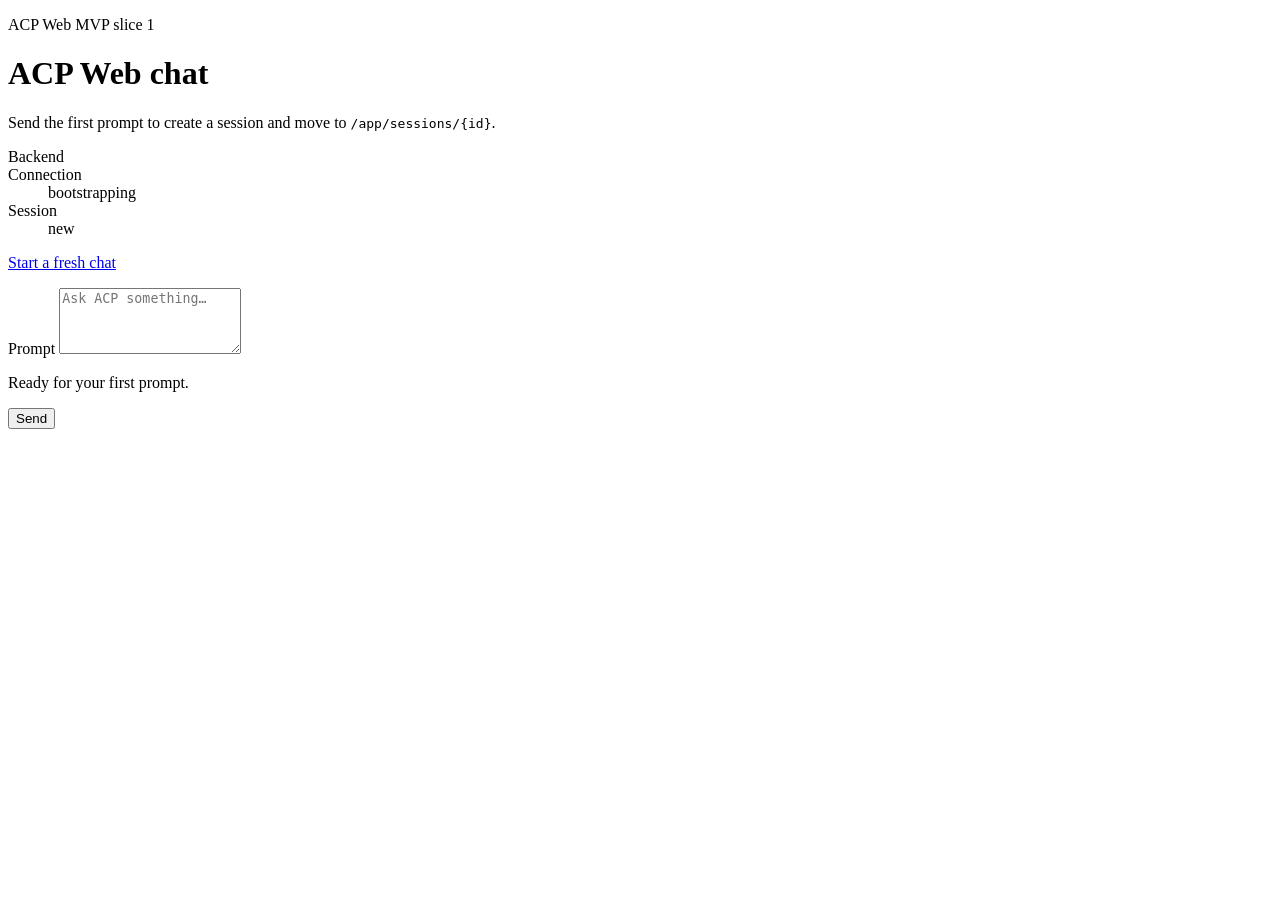
==== crates/acp-web-backend/src/app_assets/app.html @ 7c331cab "fix(web): resolve slice 1 lint and sonar failures" ====
<!doctype html>
<html lang="en">
  <head>
    <meta charset="utf-8">
    <meta name="viewport" content="width=device-width, initial-scale=1">
    <meta name="acp-api-base" content="/api/v1">
    <meta name="acp-csrf-token" content="__ACP_CSRF_TOKEN__">
    <title>ACP Web chat</title>
    <link rel="stylesheet" href="/app/assets/app.css">
  </head>
  <body>
    <main class="app-shell">
      <header class="app-header">
        <div class="app-header__copy">
          <p class="eyebrow">ACP Web MVP slice 1</p>
          <h1>ACP Web chat</h1>
          <p id="route-summary" class="muted">Send the first prompt to create a session and move to <code>/app/sessions/{id}</code>.</p>
        </div>
        <dl class="status-grid" aria-label="session status">
          <div>
            <dt>Backend</dt>
            <dd id="backend-origin"></dd>
          </div>
          <div>
            <dt>Connection</dt>
            <dd id="connection-status">bootstrapping</dd>
          </div>
          <div>
            <dt>Session</dt>
            <dd id="session-status">new</dd>
          </div>
        </dl>
      </header>

      <p class="top-link"><a href="/app/">Start a fresh chat</a></p>

      <div id="error-banner" class="banner" hidden role="alert"></div>

      <section class="panel transcript-panel" aria-label="conversation transcript">
        <ol id="transcript" class="transcript"></ol>
      </section>

      <section id="pending-permissions-panel" class="panel pending-panel" hidden aria-live="polite">
        <h2>Pending permissions</h2>
        <p class="muted">Slice 1 renders pending requests and transcript updates. Approve/deny controls arrive in the next slice.</p>
        <ul id="pending-permissions" class="pending-list"></ul>
      </section>

      <form id="composer-form" class="panel composer" autocomplete="off">
        <label for="composer-input">Prompt</label>
        <textarea id="composer-input" name="prompt" rows="4" placeholder="Ask ACP something…"></textarea>
        <div class="composer__footer">
          <p id="composer-status" class="muted">Ready for your first prompt.</p>
          <button id="composer-submit" type="submit">Send</button>
        </div>
      </form>
    </main>
    <script src="/app/assets/app.js"></script>
  </body>
</html>
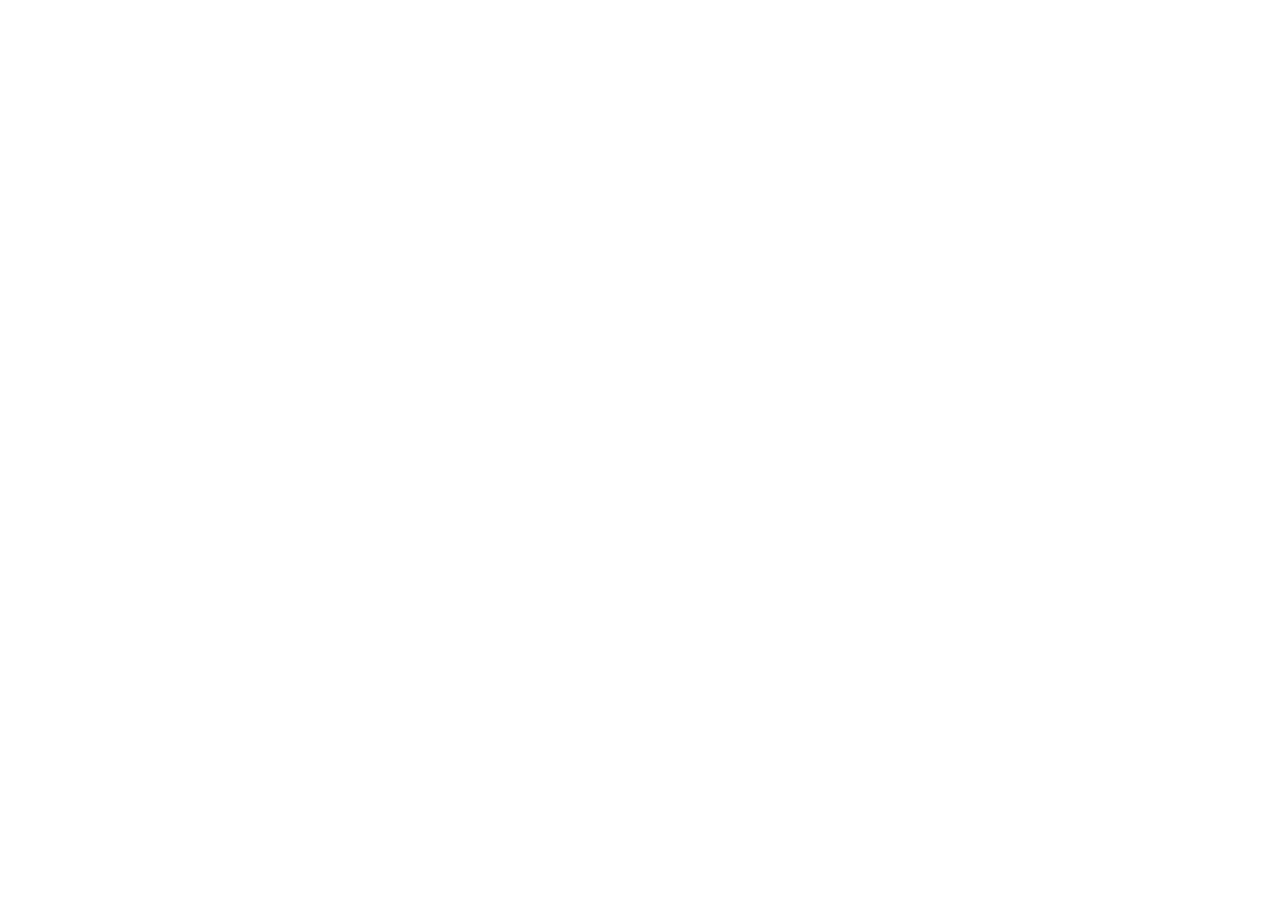
==== commit 7670ef69: "refactor(web): move slice 1 to leptos wasm" ====
--- a/crates/acp-web-backend/src/app_assets/app.html
+++ b/crates/acp-web-backend/src/app_assets/app.html
@@ -7,54 +7,19 @@
     <meta name="acp-csrf-token" content="__ACP_CSRF_TOKEN__">
     <title>ACP Web chat</title>
     <link rel="stylesheet" href="/app/assets/app.css">
+    <!--
+      The Leptos CSR bundle is initialized by wasm-init.js, which imports
+      the stable backend-served loader alias (acp-web-frontend.js) and calls
+      init() to load the compiled WebAssembly module.
+    -->
+    <script type="module" src="/app/assets/wasm-init.js"></script>
   </head>
   <body>
-    <main class="app-shell">
-      <header class="app-header">
-        <div class="app-header__copy">
-          <p class="eyebrow">ACP Web MVP slice 1</p>
-          <h1>ACP Web chat</h1>
-          <p id="route-summary" class="muted">Send the first prompt to create a session and move to <code>/app/sessions/{id}</code>.</p>
-        </div>
-        <dl class="status-grid" aria-label="session status">
-          <div>
-            <dt>Backend</dt>
-            <dd id="backend-origin"></dd>
-          </div>
-          <div>
-            <dt>Connection</dt>
-            <dd id="connection-status">bootstrapping</dd>
-          </div>
-          <div>
-            <dt>Session</dt>
-            <dd id="session-status">new</dd>
-          </div>
-        </dl>
-      </header>
-
-      <p class="top-link"><a href="/app/">Start a fresh chat</a></p>
-
-      <div id="error-banner" class="banner" hidden role="alert"></div>
-
-      <section class="panel transcript-panel" aria-label="conversation transcript">
-        <ol id="transcript" class="transcript"></ol>
-      </section>
-
-      <section id="pending-permissions-panel" class="panel pending-panel" hidden aria-live="polite">
-        <h2>Pending permissions</h2>
-        <p class="muted">Slice 1 renders pending requests and transcript updates. Approve/deny controls arrive in the next slice.</p>
-        <ul id="pending-permissions" class="pending-list"></ul>
-      </section>
-
-      <form id="composer-form" class="panel composer" autocomplete="off">
-        <label for="composer-input">Prompt</label>
-        <textarea id="composer-input" name="prompt" rows="4" placeholder="Ask ACP something…"></textarea>
-        <div class="composer__footer">
-          <p id="composer-status" class="muted">Ready for your first prompt.</p>
-          <button id="composer-submit" type="submit">Send</button>
-        </div>
-      </form>
-    </main>
-    <script src="/app/assets/app.js"></script>
+    <!-- Leptos mounts the entire UI into this element. -->
+    <div id="app-root">
+      <noscript>
+        <p>ACP Web requires JavaScript and WebAssembly to run.</p>
+      </noscript>
+    </div>
   </body>
 </html>
